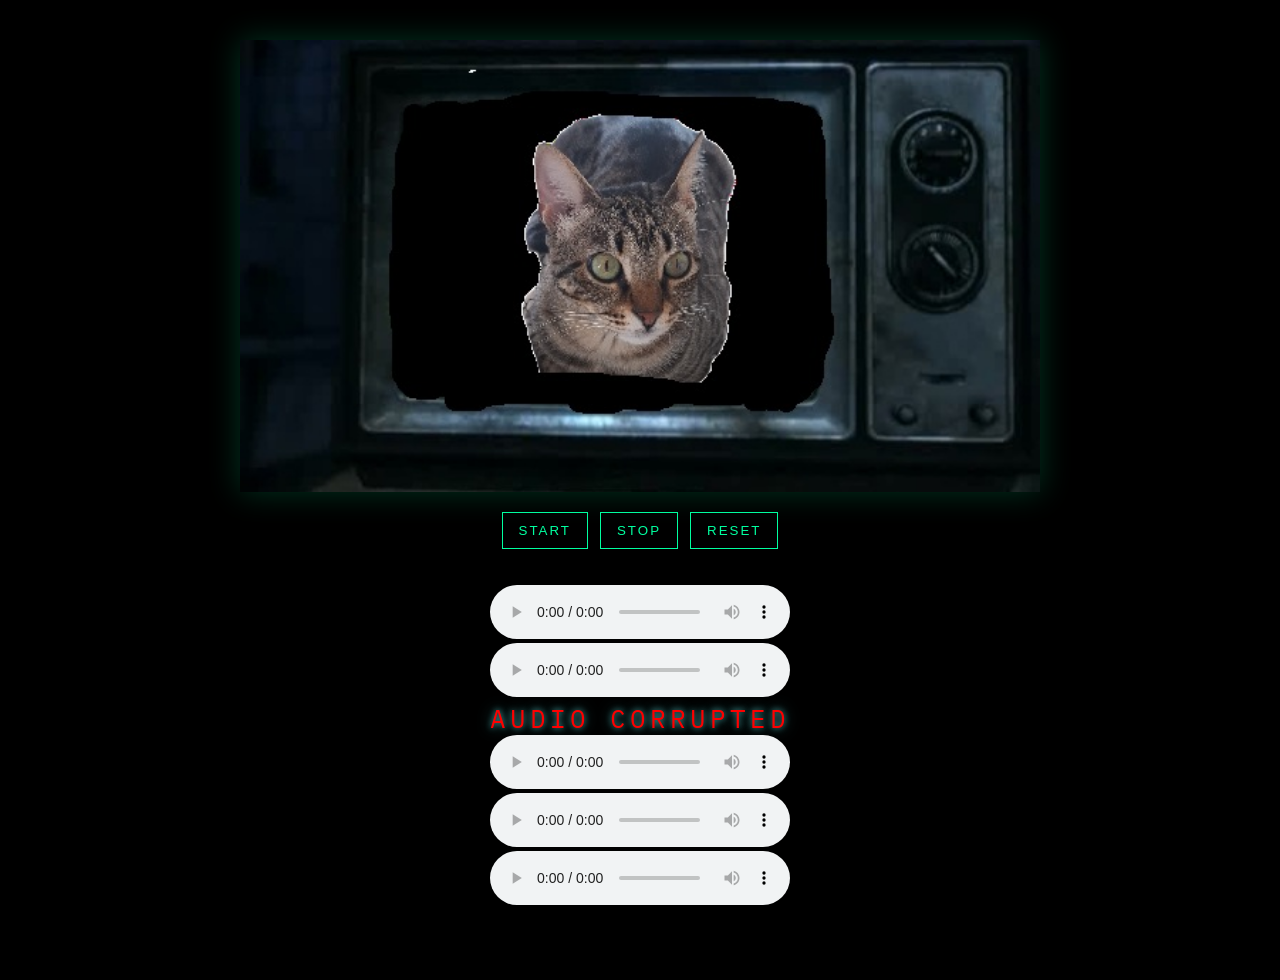
==== music.html @ 1b212346 "Added more pages" ====
<!DOCTYPE html>
<html>
<head>
    <script src="generic.js" defer></script>
    <script src="music.js" defer></script>
    <link href="https://fonts.googleapis.com/css2?family=IBM+Plex+Mono&display=swap" rel="stylesheet">
    <link rel="stylesheet" href="generic.css">
    <link rel="stylesheet" href="music.css">
    <link href="https://fonts.googleapis.com/css2?family=Caveat:wght@700&display=swap" rel="stylesheet">
    <meta charset="UTF-8">
    <title>Welcome</title>
</head>
<body>
<div class="page">
  <!-- AUDIO / TV SECTION -->
  <section class="audio-section">
    <div class="tv">
      <img src="Saw.jpg" class="screen">
      <div id="subtitles"></div>
    </div>

    <div class="controls">
      <div class="panel">
        <button class="btn" id="startBtn">START</button>
        <button class="btn" id="stopBtn">STOP</button>
        <button class="btn" id="restartBtn">RESET</button>
      </div>
    </div>

    <audio id="audio" src="music.wav"></audio>
  </section>

  <section>
  <div class="tracks">
    <div>
    <audio controls src="dancingqueen.m4a"></audio>
    </div>
    <div>
    <audio controls src="Electioneering.mp3"></audio>
    </div>
   <div class="no-audio">
  AUDIO CORRUPTED
</div>
      <div>
    <audio controls src="ItalySong.mp3"></audio>
    </div>
    <div>
    <audio controls src="OneShortDay.mp3"></audio>
    </div>
    <div>
    <audio controls src="Secret.mp3"></audio>
    </div>
  </div>
  </section>
</div>
</body>
</html>
---- generic.css ----
/* image inside TV */
.screen {
  display: block;
  width: 100%;
  height: auto;
  object-fit: contain;
}


body {
  background: black;
  font-family: 'IBM Plex Mono', monospace;
  margin: 0;
  min-height: 100vh;
  overflow-y: auto;
}

#subtitles {
  position: absolute;
  bottom: 20px;
  width: 100%;
  text-align: center;

  font-family: monospace;
  color: #00ff9f;
  font-size: 22px;
  text-transform: uppercase;

  text-shadow: 0 0 10px #00ff9f;
  pointer-events: none;
}

/* base button */
.btn {
  background: transparent;
  border: 1px solid #00ff9f;
  color: #00ff9f;
  padding: 10px 16px;
  cursor: pointer;
  letter-spacing: 2px;
  text-transform: uppercase;
  transition: 0.2s;
  position: relative;
  overflow: hidden;
}

/* glow effect */
.btn:hover {
  background: #00ff9f;
  color: black;
  box-shadow: 0 0 15px #00ff9f;
  transform: scale(1.05);
}

/* glitch flicker */
.btn::after {
  content: "";
  position: absolute;
  inset: 0;
  background: linear-gradient(
    90deg,
    transparent,
    rgba(255,255,255,0.1),
    transparent
  );
  transform: translateX(-100%);
}

.btn:hover::after {
  animation: glitch 0.6s infinite;
}

@keyframes glitch {
  0% { transform: translateX(-100%); }
  100% { transform: translateX(100%); }
}

.panel {
  display: flex;
  gap: 12px;
  
}

.tv {
  position: relative;
  width: min(90vw, 800px);
  box-shadow: 0 0 30px #00ff9f33;
  background: black;
  overflow: visible;
}

.page {
  min-height: 100vh;
  display: flex;
  flex-direction: column;
  align-items: center;
  gap: 36px;
  padding: 40px 0;
}

.controls {
  display: flex;
  flex-direction: column;
  align-items: center;
  gap: 16px;
  margin-top: 20px;
}

.danger-btn {
  background: transparent;
  border: 2px solid #ff2a2a;
  color: #ff2a2a;

  padding: 12px 26px;
  font-family: monospace;
  font-size: 16px;
  letter-spacing: 3px;
  text-transform: uppercase;
  cursor: pointer;

  transition: all 0.2s ease;
  box-shadow: 0 0 10px rgba(255, 42, 42, 0.2);
}

.danger-btn:hover {
  background: #ff2a2a;
  color: black;
  box-shadow:
    0 0 12px #ff2a2a,
    0 0 28px rgba(255, 42, 42, 0.5);

  transform: scale(1.03);
}
---- music.css ----
.no-audio {
  color: red;
  font-family: 'IBM Plex Mono', monospace;
  font-size: 26px;
  letter-spacing: 4px;
  text-transform: uppercase;
  text-align: center;

  text-shadow:
    0 0 6px rgba(106,255,255,0.7),
    0 0 16px rgba(106,255,255,0.4);

  animation: flicker 1.2s infinite;
}
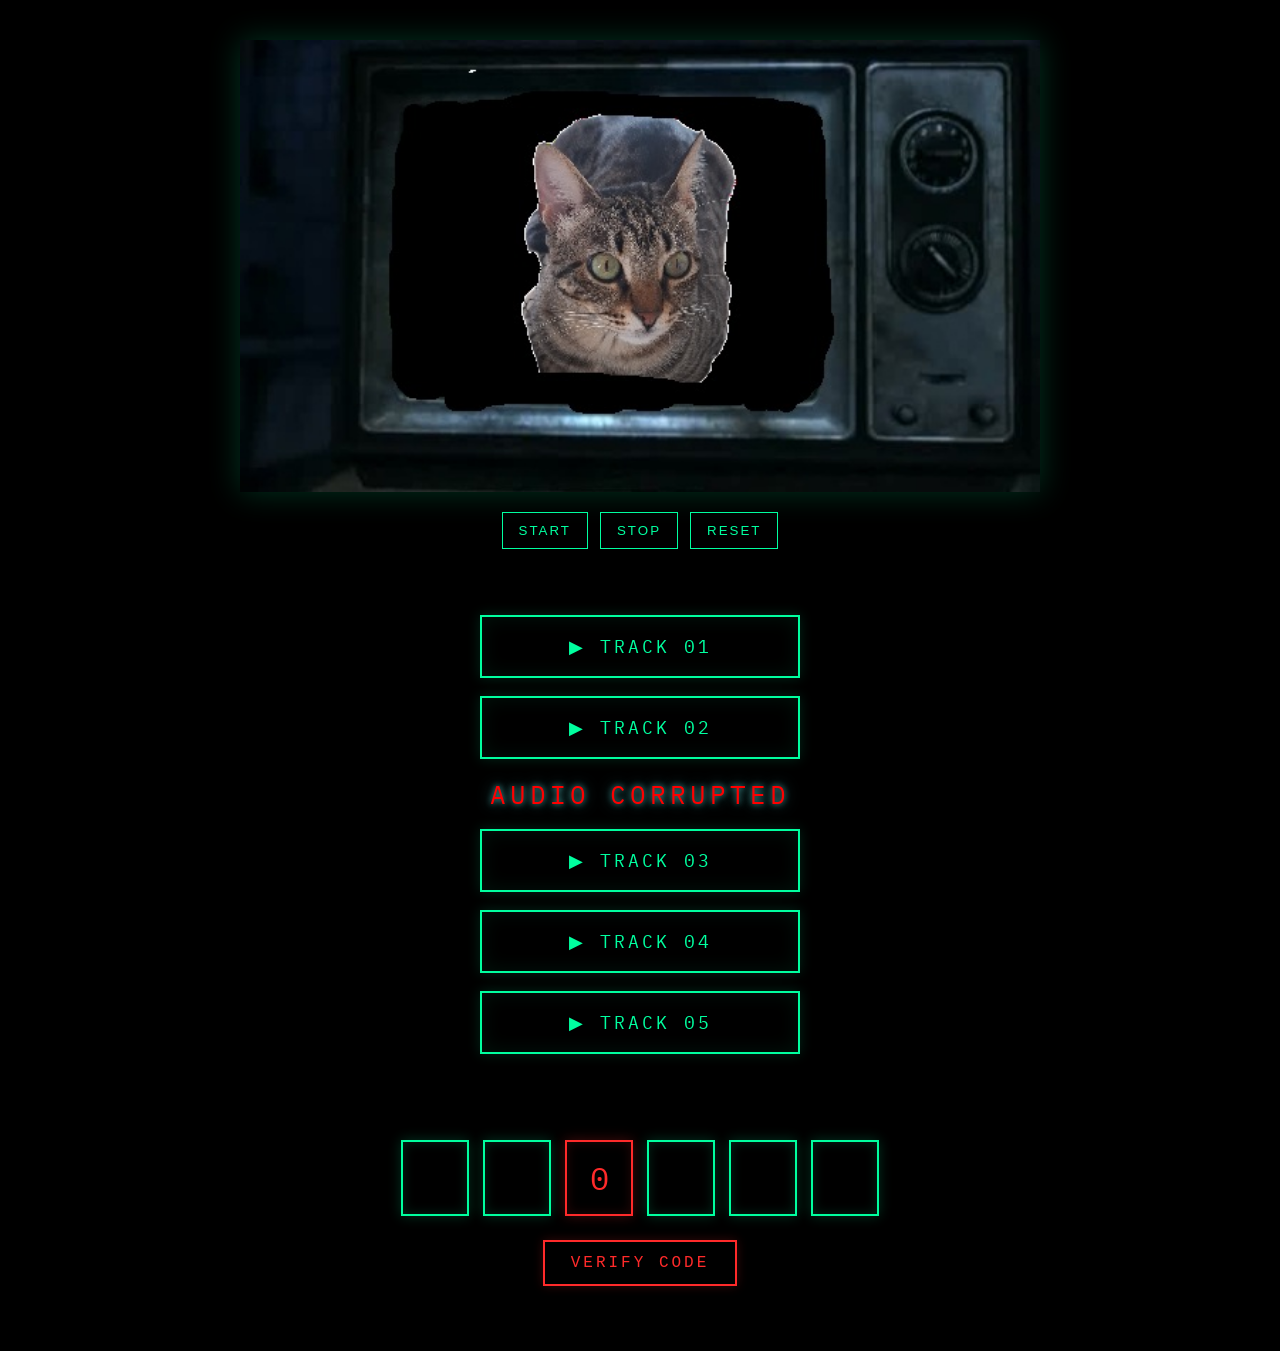
==== commit 4c1aa24c: "Add picross" ====
--- a/music.html
+++ b/music.html
@@ -27,31 +27,51 @@
       </div>
     </div>
 
-    <audio id="audio" src="music.wav"></audio>
+    <audio id="audio" src="intro.wav"></audio>
   </section>
 
   <section>
   <div class="tracks">
-    <div>
-    <audio controls src="dancingqueen.m4a"></audio>
-    </div>
-    <div>
-    <audio controls src="Electioneering.mp3"></audio>
-    </div>
+    <div class="track">
+  <button class="track-btn" data-audio="m1">▶ TRACK 01</button>
+  <audio id="m1" src="dancingqueen.m4a"></audio>
+</div>
+<div class="track">
+  <button class="track-btn" data-audio="m2">▶ TRACK 02</button>
+  <audio id="m2" src="Electioneering.mp3"></audio>
+</div>
    <div class="no-audio">
   AUDIO CORRUPTED
 </div>
-      <div>
-    <audio controls src="ItalySong.mp3"></audio>
-    </div>
-    <div>
-    <audio controls src="OneShortDay.mp3"></audio>
-    </div>
-    <div>
-    <audio controls src="Secret.mp3"></audio>
-    </div>
+<div class="track">
+  <button class="track-btn" data-audio="m3">▶ TRACK 03</button>
+  <audio id="m3" src="ItalySong.mp3"></audio>
+</div>
+      <div class="track">
+  <button class="track-btn" data-audio="m4">▶ TRACK 04</button>
+  <audio id="m4" src="OneShortDay.mp3"></audio>
+</div>
+<div class="track">
+  <button class="track-btn" data-audio="m5">▶ TRACK 05</button>
+  <audio id="m5" src="Secret.mp3"></audio>
+</div>
   </div>
   </section>
+
+  <div class="music-code-section">
+  <div class="code-boxes">
+    <input class="code-digit" maxlength="1">
+    <input class="code-digit" maxlength="1">
+    <input class="code-digit fixed-digit" value="0" readonly>
+    <input class="code-digit" maxlength="1">
+    <input class="code-digit" maxlength="1">
+    <input class="code-digit" maxlength="1">
+  </div>
+
+  <button id="checkMusicBtn" class="danger-btn">VERIFY CODE</button>
+
+  <div id="musicResult"></div>
+</div>
 </div>
 </body>
 </html>
--- a/music.css
+++ b/music.css
@@ -11,4 +11,90 @@
     0 0 16px rgba(106,255,255,0.4);
 
   animation: flicker 1.2s infinite;
+}
+
+.music-code-section {
+  margin-top: 50px;
+  display: flex;
+  flex-direction: column;
+  align-items: center;
+  gap: 24px;
+}
+
+.code-boxes {
+  display: flex;
+  gap: 14px;
+}
+
+.code-digit {
+  width: 60px;
+  height: 70px;
+
+  background: black;
+  border: 2px solid #00ff9f;
+  color: #00ff9f;
+
+  font-family: 'IBM Plex Mono', monospace;
+  font-size: 32px;
+  text-align: center;
+
+  box-shadow:
+    inset 0 0 12px rgba(0,255,159,0.15),
+    0 0 12px rgba(0,255,159,0.2);
+
+  outline: none;
+}
+
+.code-digit:focus {
+  box-shadow:
+    0 0 18px rgba(0,255,159,0.7);
+}
+
+.fixed-digit {
+  color: #ff2a2a;
+  border-color: #ff2a2a;
+  box-shadow:
+    inset 0 0 12px rgba(255,42,42,0.15),
+    0 0 12px rgba(255,42,42,0.25);
+}
+
+.track {
+  display: flex;
+  justify-content: center;
+}
+
+.track-btn {
+  width: 320px;
+  padding: 18px;
+
+  background: rgba(0,0,0,0.8);
+  border: 2px solid #00ff9f;
+  color: #00ff9f;
+
+  font-family: 'IBM Plex Mono', monospace;
+  font-size: 18px;
+  letter-spacing: 3px;
+  text-transform: uppercase;
+
+  cursor: pointer;
+
+  box-shadow:
+    inset 0 0 20px rgba(0,255,159,0.08),
+    0 0 12px rgba(0,255,159,0.15);
+
+  transition: 0.2s ease;
+}
+
+.track-btn:hover {
+  background: #00ff9f;
+  color: black;
+  box-shadow:
+    0 0 20px rgba(0,255,159,0.5);
+}
+
+.tracks {
+  display: flex;
+  flex-direction: column;
+  gap: 18px;
+  margin-top: 30px;
 }
